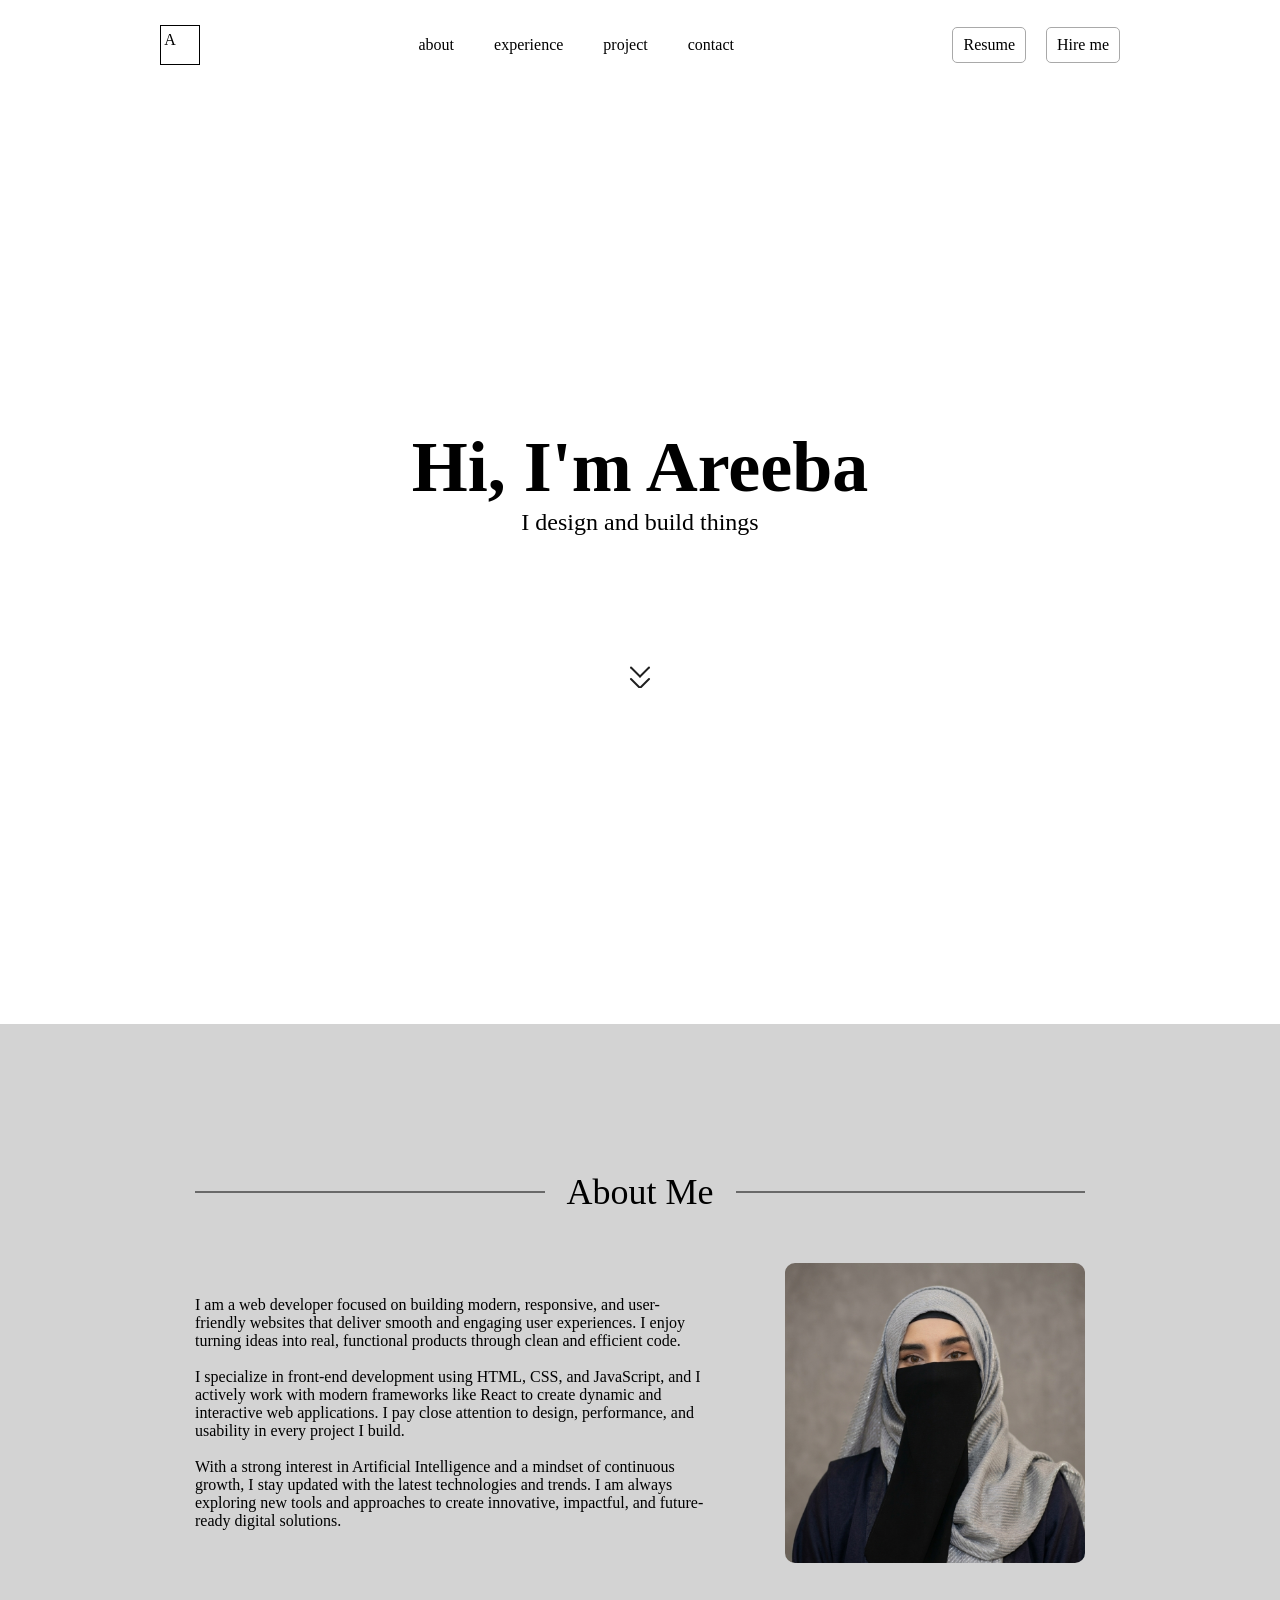
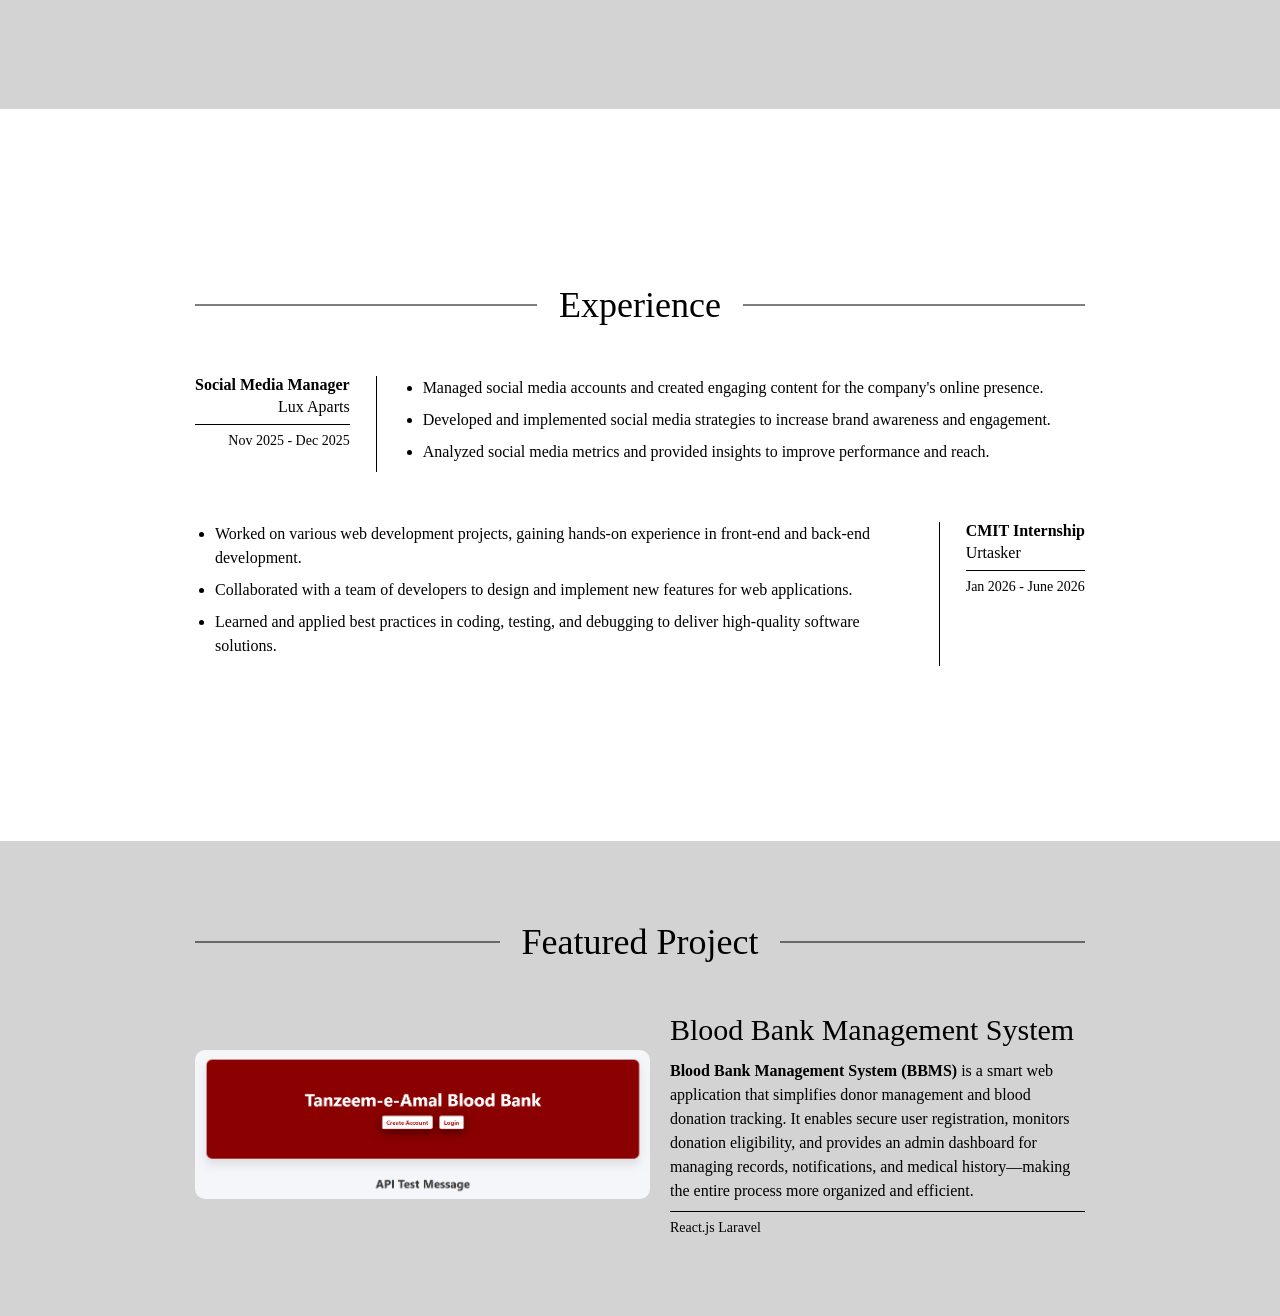
==== simple-portfolio.html @ 1f954cd4 "minor fixes" ====
<!DOCTYPE html>
<html lang="en">
<head>
    <meta charset="UTF-8">
    <meta name="viewport" content="width=device-width, initial-scale=1.0">
    <title>Simple Portfolio</title>
    <link rel="stylesheet" href="simple-portfolio.css">
</head>
<body>
    <header class="header">
        <a href="#" class="logo">
            <span class="logo-text">A</span>
        </a>
        <nav class="nav">
            <a href="#about">about</a>
            <a href="#experience">experience</a>
            <a href="#project">project</a>
            <a href="#">contact</a>
        </nav>
        <div class="btn-wrapper">
            <button>Resume</button>
            <button>Hire me</button>
        </div>
        <button class="menu-btn">
            <img src="assets/menu-icon.svg" alt="menu">
        </button>
    </header>
    <section class="hero">
        <div class="hero-content">
            <h1>Hi, I'm Areeba</h1>
            <p>I design and build things</p>
        </div>
        <a href="#" class="arrow-link">
            <img src="assets/hero-arrow.svg" alt="arrow">
        </a>
    </section>

    <section class="about" id="about">
        <div class="container">
            <div class="title-wrapper">
                <div class="divider"></div>
                <h2>About Me</h2>
                <div class="divider"></div>
            </div>
            <div class="about-content">
                <div class="about-text">
                    <p>
                        I am a web developer focused on building modern, responsive, and user-friendly websites that deliver smooth and engaging user experiences. I enjoy turning ideas into real, functional products through clean and efficient code.
                        <br><br>
                        I specialize in front-end development using HTML, CSS, and JavaScript, and I actively work with modern frameworks like React to create dynamic and interactive web applications. I pay close attention to design, performance, and usability in every project I build.
                        <br><br>
                        With a strong interest in Artificial Intelligence and a mindset of continuous growth, I stay updated with the latest technologies and trends. I am always exploring new tools and approaches to create innovative, impactful, and future-ready digital solutions.
                    </p>
                </div>
                <div class="about-image">
                    <img src="assets/profile.jpg" alt="About Me">
                </div>
            </div>
        </div>
    </section>

    <section class="experience" id="experience">
        <div class="container">
            <div class="title-wrapper">
                <div class="divider"></div>
                <h2>Experience</h2>
                <div class="divider"></div>
            </div>

            <div class="experience-items">
                <div class="job-info">
                    <h3>Social Media Manager</h3>
                    <p class="company">Lux Aparts</p>
                    <hr>
                    <p class="date">Nov 2025 - Dec 2025</p>
                </div>
                <div class="vertical-line"></div>
                <ul class="job-desc">
                    <li>Managed social media accounts and created engaging content for the company's online presence.</li>
                    <li>Developed and implemented social media strategies to increase brand awareness and engagement.</li>
                    <li>Analyzed social media metrics and provided insights to improve performance and reach.</li>
                </ul>
            </div>

            <div class="experience-items reverse">
                <ul class="job-desc">
                    <li>Worked on various web development projects, gaining hands-on experience in front-end and back-end development.</li>
                    <li>Collaborated with a team of developers to design and implement new features for web applications.</li>
                    <li>Learned and applied best practices in coding, testing, and debugging to deliver high-quality software solutions.</li>
                </ul>
                <div class="vertical-line"></div>
                <div class="job-info">
                    <h3>CMIT Internship</h3>
                    <p class="company">Urtasker</p>
                    <hr>
                    <p class="date">Jan 2026 - June 2026</p>
                </div>
            </div>
        </div>
    </section>

    <section class="project" id="project">
        <div class="container">
            <div class="title-wrapper">
                <div class="divider"></div>
                <h2>
                    <span class="desktop-text">Featured Project</span>
                    <span class="mobile-text">Project</span>
                </h2>
                <div class="divider"></div>
            </div>
            <div class="project-content">
                <div class="project-image">
                    <img src="assets/project.png" alt="Project">
                </div> 
                <div class="project-info">
                    <p class="project-name">Blood Bank Management System</p>
                    <p class="description">
                        <b>Blood Bank Management System (BBMS)</b> is a smart web application that simplifies donor management and blood donation tracking. It enables secure user registration, monitors donation eligibility, and provides an admin dashboard for managing records, notifications, and medical history—making the entire process more organized and efficient.
                    </p>
                    <hr>
                    <p class="lang">React.js Laravel</p>
                </div>
            </div>
        </div>
    </section>
</body>
</html>
---- simple-portfolio.css ----
* {
    box-sizing: border-box;
    margin: 0;
    padding: 0;
}

/* Shared */
.container {
    width: 100%;
    max-width: 930px;
    padding: 0 20px;
    box-sizing: border-box;
}
.divider {
    flex: 1;
    height: 1px;
    background-color: black;
}
.title-wrapper {
    display: flex;
    align-items: center;
    justify-content: center;
    width: 100%;
    position: relative;
    gap: 22px;
}
.title-wrapper::before {
    content: "";
    position: absolute;
    left: 0;
    right: 0;
    top: 50%;
    height: 1px;
    background-color: black;
    transform: translateY(-50%);
}
.title-wrapper .divider {
    display: none;
}
.title-wrapper h2 {
    position: relative;
    z-index: 1;
    font-size: 36px;
    font-weight: 500;
    font-family: inter;
    padding: 0 22px;
    background-color: #fff;
    white-space: nowrap;
}
.about .title-wrapper h2 {
    background-color: lightgrey;
}
.project .title-wrapper h2 {
    background-color: lightgrey;
}
.about-text,
.job-desc {
    font-size: 16px;
    font-weight: 400;
    font-family: inter;
}

/* Header */
.header {
    display: flex;
    align-items: center;
    justify-content: space-between;
    padding: 25px 160px;
    height: 90px;
    width: 100%;
    max-width: 1440px;
    margin: 0 auto;
    box-sizing: border-box;
}
.logo {
    width: 40px;
    height: 40px;
    border: 1px solid black;
    display: flex;
    align-items: center;
    justify-content: center;
    text-decoration: none;
}
.logo-text {
    transform: translate(-10px, -5px);
    color: black;
    font-size: 16px;
    font-weight: 500;
    font-family: inter;
}
.nav {
    display: flex;
    align-items: center;
    gap: 20px;
}
.nav a {
    text-decoration: none;
    padding: 10px 10px;
    font-size: 16px;
    font-weight: 500;
    font-family: inter;
    color: black;
}
.nav a:hover {
    background-color: lightgray;
    border-radius: 5px;
}
.btn-wrapper {
    display: flex;
    align-items: center;
    gap: 20px;
}
.btn-wrapper button {
    padding: 8px 10px;
    border: 1px solid darkgray;
    border-radius: 5px;
    font-size: 16px;
    font-weight: 500;
    font-family: inter;
    color: black;
    background-color: transparent;
}
.btn-wrapper button:hover {
    border: 1px solid black;
}
.menu-btn {
    display: none;
    width: 36px;
    height: 24px;
    background-color: transparent;
    border: none;
}

/* Hero section */
.hero {
    display: flex;
    flex-direction: column;
    align-items: center;
    justify-content: center;
    height: 934px;
    width: 100%;
    text-align: center;
    gap: 100px;
}
.hero-content {
    display: flex;
    flex-direction: column;
    align-items: center;
    justify-content: center;
}
.hero-content h1 {
    font-family: inter;
    font-size: 72px;
    font-weight: regular;
}
.hero-content p {
    font-family: inter;
    font-size: 24px;
    font-weight: lighter;
}
.arrow-link {
    display: flex;
    padding-top: 20px;
}

/* About Section */
.about {
    height: 685px;
    width: 100%;
    align-items: center;
    justify-content: center;
    display: flex;
    flex-direction: column;
    background-color: lightgrey;
}
.about-content {
    display: flex;
    align-items: center;
    justify-content: space-between;
    gap: 79px;
    margin-top: 50px;
}
.about-text {
    flex: 1;
}
.about-image {
    height: 300px;
    width: 300px;
    border-radius: 10px;
    overflow: hidden;
}
.about-image img {
    height: 100%;
    width: 100%;
    object-fit: cover;
}

/* Experience section */
.experience {
    width: 100%;
    display: flex;
    flex-direction: column;
    align-items: center;
    justify-content: center;
    height: 732px;
}
.experience-items {
    display: flex;
    align-items: flex-start;
    margin-top: 50px;
    gap: 26px;
}
.vertical-line {
    width: 1px;
    align-self: stretch;
    background-color: black;
    flex-shrink: 0;
}
.job-info {
    text-align: right;
    flex-shrink: 0;
}
.job-info hr {
    border: none;
    border-top: 1px solid black;
    margin-bottom: 8px;
    margin-top: 8px;
    font-family: inter;
}
.job-info h3 {
    font-size: 16px;
    font-weight: 600;
    margin-bottom: 4px;
    white-space: nowrap;
}
.job-info .company {
    font-size: 16px;
    white-space: nowrap;
}
.job-info .date {
    font-size: 14px;
    white-space: nowrap;
}
.job-desc {
    list-style-position: outside;
    padding-left: 20px;
}
.job-desc li {
    line-height: 1.5;
    margin-bottom: 8px;
}
.experience-items.reverse .job-info {
    text-align: left;
}

/* Featured Projects */
.project {
    display: flex;
    flex-direction: column;
    align-items: center;
    justify-content: center;
    height: auto;
    width: 100%;
    padding: 80px 0;
    background-color: lightgrey;
}
.project-content {
    display: flex;
    align-items: center;
    justify-content: space-between;
    gap: 20px;
    margin-top: 50px;
    width: 100%;
}
.project-info {
    text-align: left;
    flex: 1;
    min-width: 0;
}
.lang {
    font-size: 14px;
    font-weight: 400;
    font-family: inter;
}
.project-name {
    font-size: 30px;
    font-weight: 400;
    font-family: inter;
    margin-bottom: 12px;
}
.desktop-text {
    display: inline;
}
.mobile-text {
    display: none;
}
.description {
    font-size: 16px;
    font-family: inter;
    font-weight: 400;
    line-height: 1.5;
}
.project-info hr {
    border: none;
    border-top: 1px solid black;
    margin-bottom: 8px;
    margin-top: 8px;
}
.project-image {
    width: 455px;
    max-width: 100%;
    border-radius: 10px;
    overflow: hidden;
    flex-shrink: 0;
}
.project-image img {
    width: 100%;
    height: auto;
    display: block;
    object-fit: contain;
}

/* Media Queries */
@media (max-width: 768px) {
    .nav,
    .btn-wrapper {
        display: none;
    }
    .menu-btn {
        display: block;
    }
    .hero {
        height: 754px;
        padding: 0 26px;
        gap: 50px;
    }
    .hero-content {
        width: auto;
        align-items: center;
        justify-content: space-between;
    }
    .hero-content h1 {
        font-size: 36px;
    }
    .hero-content p {
        font-size: 20px;
    }
    .about {
        height: auto;
        padding: 60px 0 80px;
        gap: 40px;
    }
    .about-content {
        gap: 30px;
        display: flex;
        flex-direction: column;
    }
    .about-text {
        text-align: left;
    }
    .about-image {
        height: 150px;
        width: 150px;
    }
    .experience {
        height: auto;
        padding: 60px 0;
    }
    .experience-items,
    .experience-items.reverse {
        display: flex;
        flex-direction: column;
        align-items: flex-start;
        gap: 10px;
    }
    .vertical-line {
        display: none;
    }
    .job-info,
    .experience-items.reverse .job-info {
        order: 1;
        text-align: left;
    }
    .job-desc {
        order: 2;
        padding: 0 0 0 20px;
    }
    .job-info hr {
        display: none;
    }
    .job-info .company,
    .job-info .date {
        display: inline;
        font-size: 13px;
        margin: 0;
    }
    .job-info .company::after {
        content: " / ";
    }
    .project {
        height: auto;
        padding: 60px 0;
    }
    .project-content {
        flex-direction: column;
        height: auto;
        gap: 24px;
    }
    .project-image {
        width: 100%;
        height: auto;
    }
    .project-name {
        font-size: 20px;
    }
    .description {
        font-size: 14px;
    }
}
@media (min-width: 769px) and (max-width: 1023px) {
    .header {
        padding: 25px 30px;
    }
    .hero {
        height: 754px;
    }
    .about,
    .experience,
    .project {
        height: auto;
        padding: 60px 0;
    }
}
@media (max-width: 1024px) {
    .header {
        width: auto;
        height: 90px;
        padding: 0 30px;
    }
    .hero {
        height: 754px;
    }
    .title-wrapper h2 {
        font-size: 30px;
    }
    .about-text,
    .job-desc,
    .description {
        font-size: 14px;
    }
    .about {
        height: auto;
        padding: 50px 0;
    }
    .experience {
        height: auto;
        padding: 50px 0;
    }
    .project {
        height: auto;
        padding: 50px 0;
    }
    .project-content {
        flex-direction: column;
        height: auto;
    }
    .project-image {
        width: 100%;
        height: auto;
    }
    .desktop-text {
        display: none;
    }
    .mobile-text {
        display: inline;
    }
}
@media (min-width: 2560px) {
    .nav a {
        font-size: 20px;
    }
    .hero {
        height: 800px;
        font-size: 30px;
    }
    .about {
        height: auto;
        padding: 80px 0;
    }
}
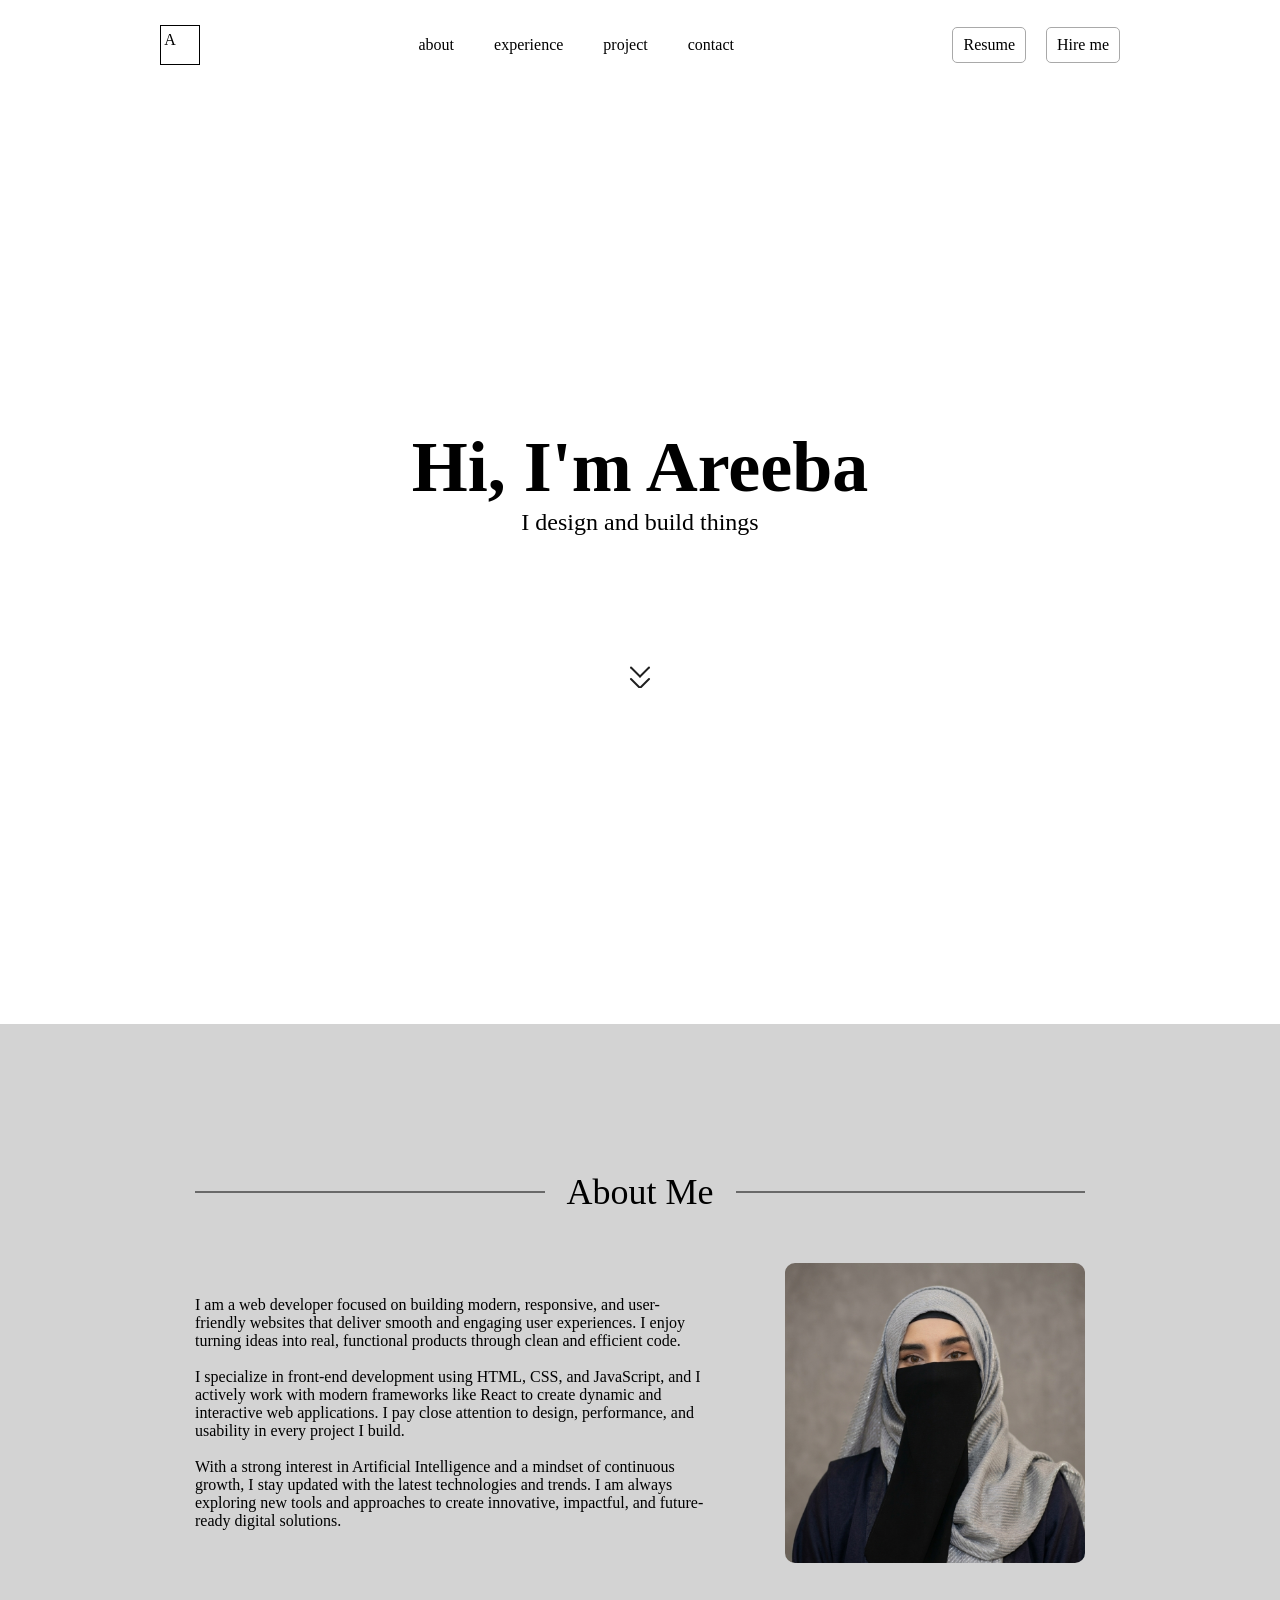
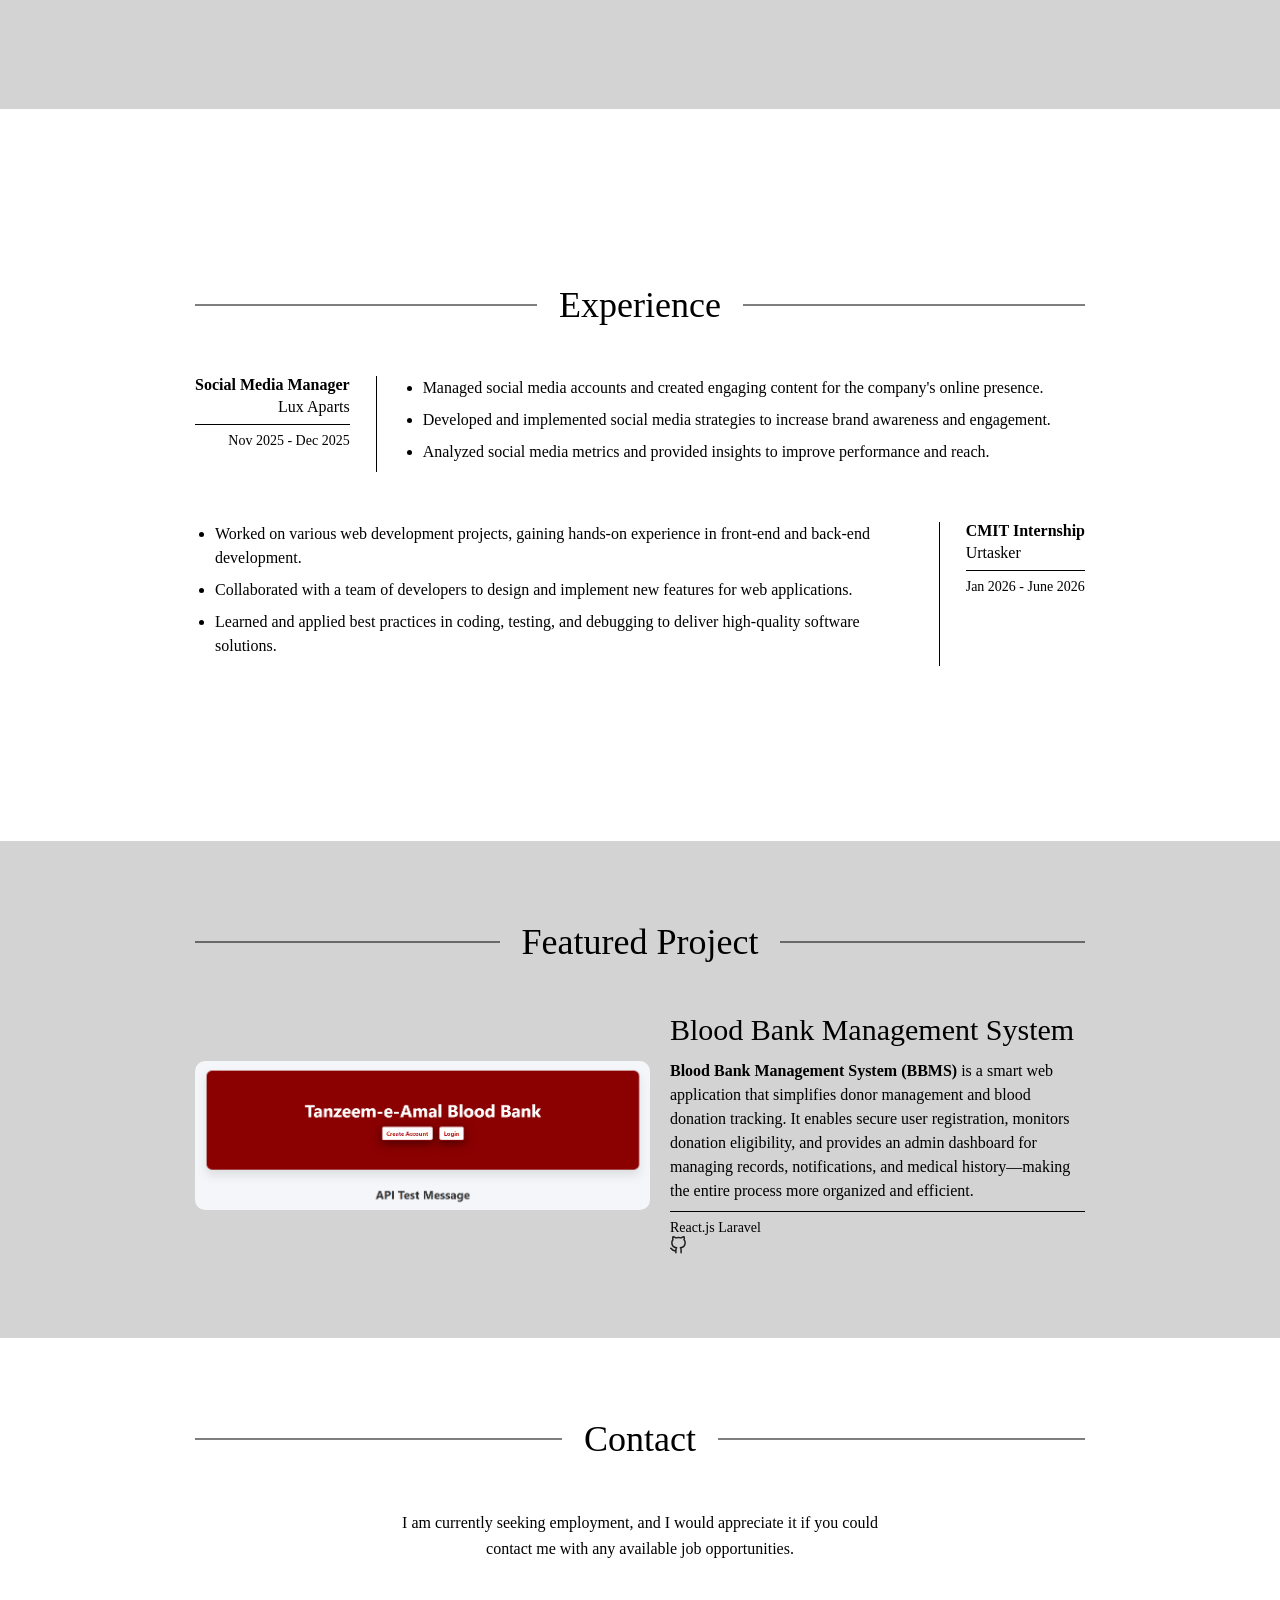
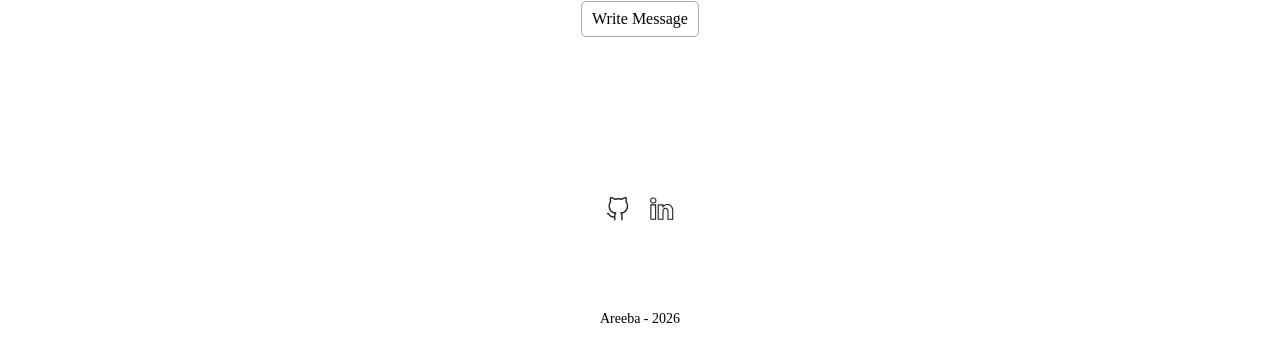
==== commit e578326c: "Added contact section" ====
--- a/simple-portfolio.html
+++ b/simple-portfolio.html
@@ -15,11 +15,11 @@
             <a href="#about">about</a>
             <a href="#experience">experience</a>
             <a href="#project">project</a>
-            <a href="#">contact</a>
+            <a href="#contact">contact</a>
         </nav>
         <div class="btn-wrapper">
-            <button>Resume</button>
-            <button>Hire me</button>
+            <a>Resume</a>
+            <a>Hire me</a>
         </div>
         <button class="menu-btn">
             <img src="assets/menu-icon.svg" alt="menu">
@@ -120,9 +120,44 @@
                     </p>
                     <hr>
                     <p class="lang">React.js Laravel</p>
+                    <a target="_blank" 
+                      href="https://github.com/AdaBugHunter/BBMS" 
+                      class="Project-Link"
+                      rel="noopener noreferrer">
+                        <img src="assets/github-icon.svg" alt="Git">
+                    </a>
                 </div>
             </div>
         </div>
     </section>
+
+    <section class="contact" id="contact">
+        <div class="container">
+            <div class="title-wrapper">
+                <div class="divider"></div>
+                <h2>Contact</h2>
+                <div class="divider"></div>
+            </div>
+        <div class="contact-content">
+            <p class="contact-text">I am currently seeking employment, and I would appreciate it if you could contact me with any available job opportunities.</p>
+            <div class="btn-wrapper">
+                <a class="message desktop-text">Write Message</a>
+                <a class="message mobile-text">Say Hello</a>
+            </div>
+           <div class="social-links">
+                <a target="_blank"  href="https://github.com/AdaBugHunter" rel="noopener noreferrer">
+                    <img src="assets/git-icon.svg" alt="">
+                </a>
+                <a  target="_blank"   href="https://www.linkedin.com/in/areeba-ali-91654122a/" rel="noopener noreferrer">
+                    <img src="assets/linkedIn-icon.svg" alt="">
+                </a>
+            </div>
+        </div>
+        </div>
+    </section>
+
+    <footer class="footer">    
+        <p class="footer-content">Areeba - 2026</p>
+    </footer>
 </body>
 </html>
--- a/simple-portfolio.css
+++ b/simple-portfolio.css
@@ -110,7 +110,7 @@
     align-items: center;
     gap: 20px;
 }
-.btn-wrapper button {
+.btn-wrapper a {
     padding: 8px 10px;
     border: 1px solid darkgray;
     border-radius: 5px;
@@ -120,7 +120,7 @@
     color: black;
     background-color: transparent;
 }
-.btn-wrapper button:hover {
+.btn-wrapper a:hover {
     border: 1px solid black;
 }
 .menu-btn {
@@ -312,12 +312,86 @@
     border-radius: 10px;
     overflow: hidden;
     flex-shrink: 0;
+    align-items:stretch;
 }
 .project-image img {
     width: 100%;
+    height: 100%;
+    display: block;
+    object-fit: cover;
+}
+.Project-Link{
+    height:16px;
+    width:14.4px;
+}
+
+/*Contact*/
+.contact{
+    display: flex;
+    flex-direction: column;
+    align-items: center;
+    justify-content: center;
     height: auto;
-    display: block;
-    object-fit: contain;
+    width: 100%;
+    padding: 80px 0;
+}
+.contact-text {
+    max-width: 520px;
+    font-size: 16px;
+    font-weight: 400;
+    font-family: inter;
+    line-height: 1.6;
+    color: black;
+}
+
+.contact-content {
+    display: flex;
+    flex-direction: column;
+    align-items: center;
+    text-align: center;
+    margin-top: 50px;
+    gap: 40px;
+}
+.message{
+    padding: 8px 10px;
+    border: 1px solid darkgray;
+    border-radius: 5px;
+    font-size: 16px;
+    font-weight: 500;
+    font-family: inter;
+    color: black;
+    background-color: transparent;
+}
+.message :hover {
+    border: 1px solid black;
+}
+.social-links{
+    margin-top:120px;
+    display:flex;
+    align-items: center;
+    gap:20px;
+}
+.social-links img{
+    width:24px;
+    height:24px;
+    display:block;
+}
+
+/*Footer*/
+.footer{
+    display: flex;
+    align-items: center;
+    justify-content: center;
+    padding: 10px 20px;
+    width: 100%;
+    margin: 0 auto;
+}
+.footer-content{
+    align-items: center;
+    justify-content:center;
+    font-size:14px;
+    font-weight:regular;
+    font-family:inter;
 }
 
 /* Media Queries */
@@ -416,6 +490,35 @@
     .description {
         font-size: 14px;
     }
+    .contact{
+        padding: 26px 0;
+    }
+    .contact-content{
+        gap: 30px;
+        margin-top: 40px;
+    }
+    .contact-text{
+        font-size: 14px;
+        font-weight: regular;
+        font-family:inter;
+    }
+
+    .desktop-text{
+        display: none;
+    }
+    .mobile-text{
+        display : inline;
+    }
+    .social-links{
+        margin-top:60px;
+    }
+    .social-links img{
+        height: 20px;
+        width: 20px;
+    }
+    .footer{
+        padding: 20px;
+    }
 }
 @media (min-width: 769px) and (max-width: 1023px) {
     .header {
@@ -467,13 +570,7 @@
     .project-image {
         width: 100%;
         height: auto;
-    }
-    .desktop-text {
-        display: none;
-    }
-    .mobile-text {
-        display: inline;
-    }
+    }    
 }
 @media (min-width: 2560px) {
     .nav a {
@@ -486,5 +583,4 @@
     .about {
         height: auto;
         padding: 80px 0;
-    }
-}
+    } }
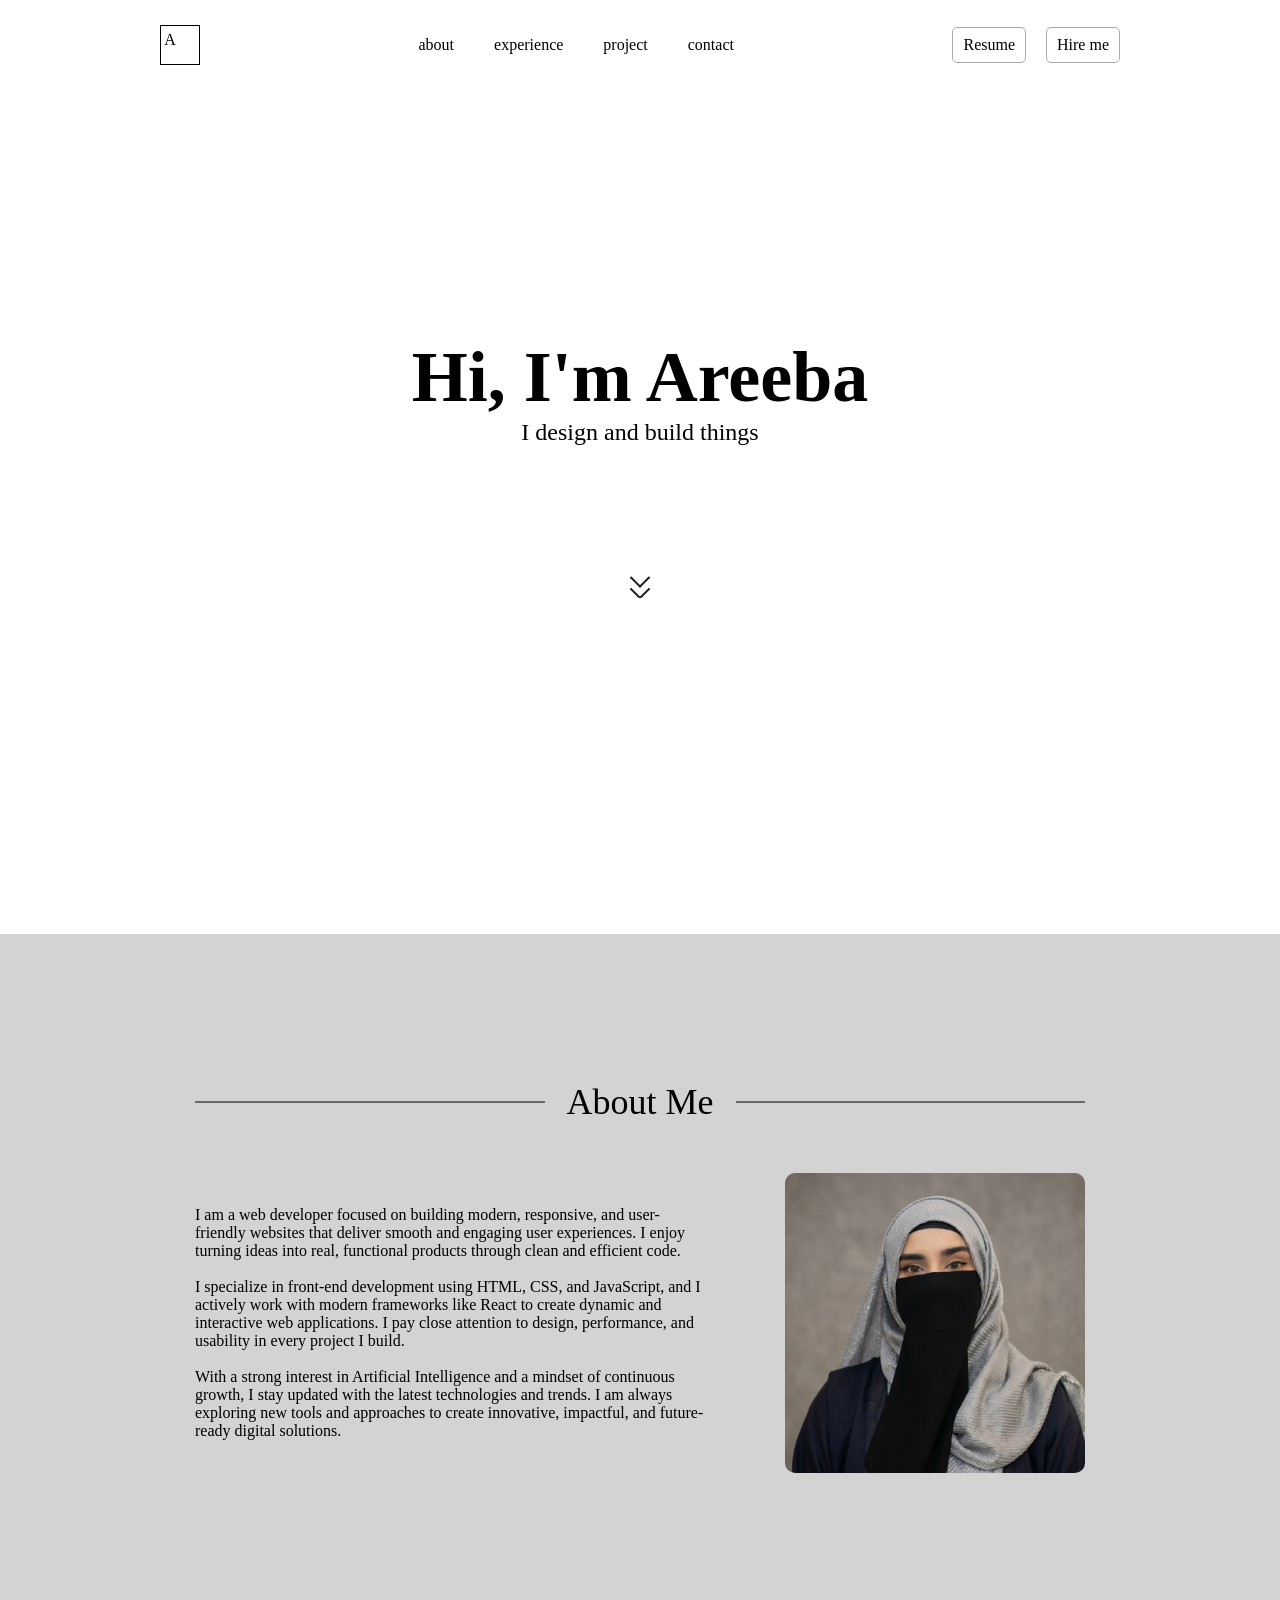
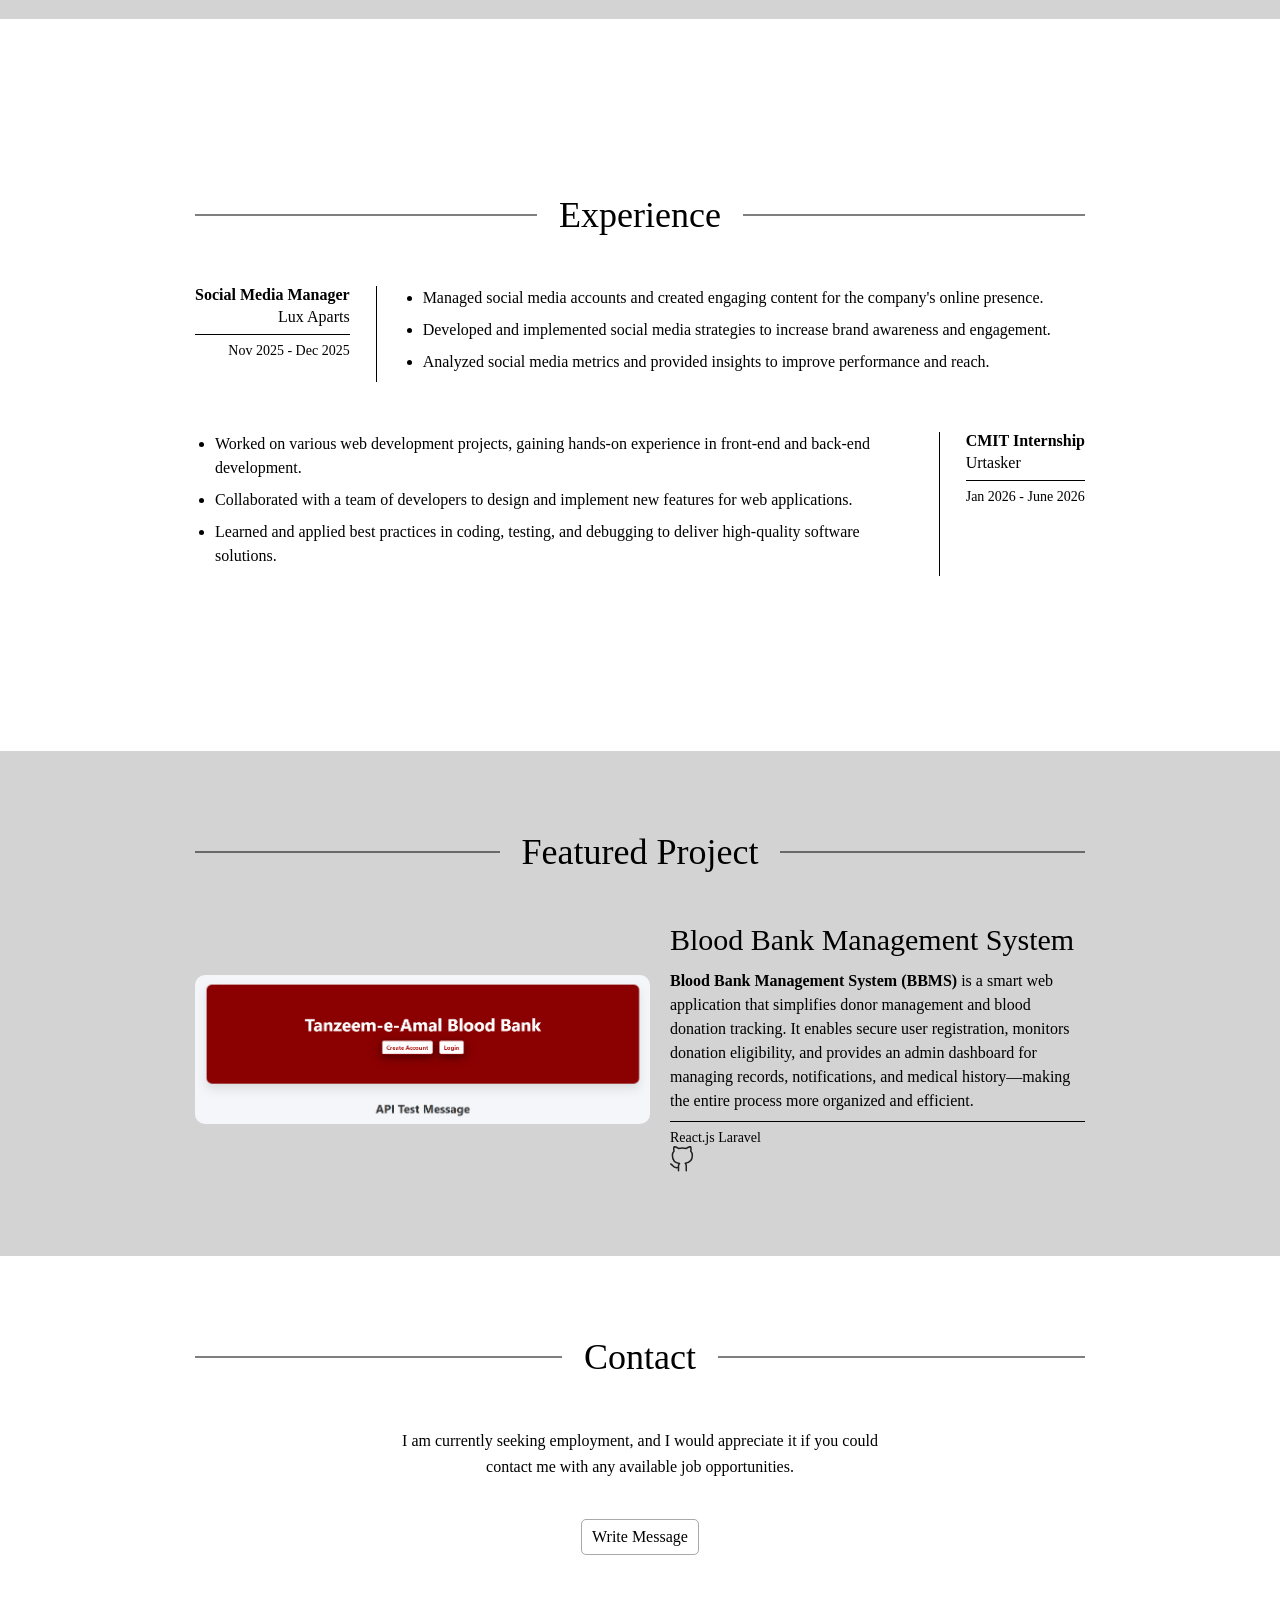
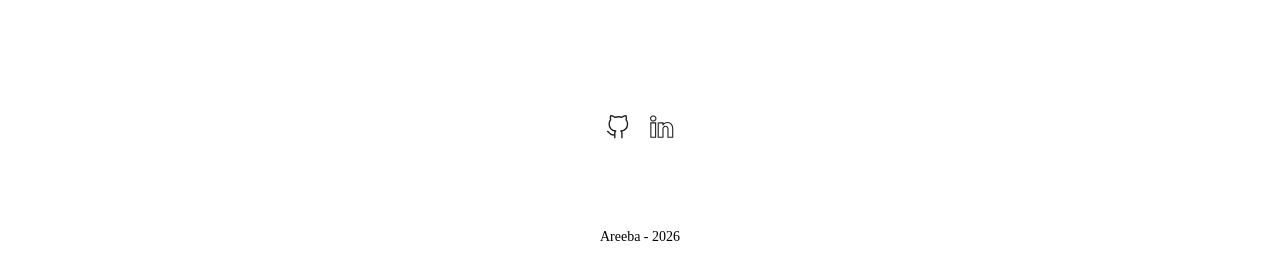
==== commit c169f57f: "changes" ====
--- a/simple-portfolio.html
+++ b/simple-portfolio.html
@@ -30,7 +30,7 @@
             <h1>Hi, I'm Areeba</h1>
             <p>I design and build things</p>
         </div>
-        <a href="#" class="arrow-link">
+        <a href="#about" class="arrow-link">
             <img src="assets/hero-arrow.svg" alt="arrow">
         </a>
     </section>
@@ -124,7 +124,7 @@
                       href="https://github.com/AdaBugHunter/BBMS" 
                       class="Project-Link"
                       rel="noopener noreferrer">
-                        <img src="assets/github-icon.svg" alt="Git">
+                        <img src="assets/git-icon.svg" alt="Git">
                     </a>
                 </div>
             </div>
--- a/simple-portfolio.css
+++ b/simple-portfolio.css
@@ -71,6 +71,10 @@
     max-width: 1440px;
     margin: 0 auto;
     box-sizing: border-box;
+    position:fixed;
+    top:0;
+    z-index: 1000;
+    background-color: white;
 }
 .logo {
     width: 40px;
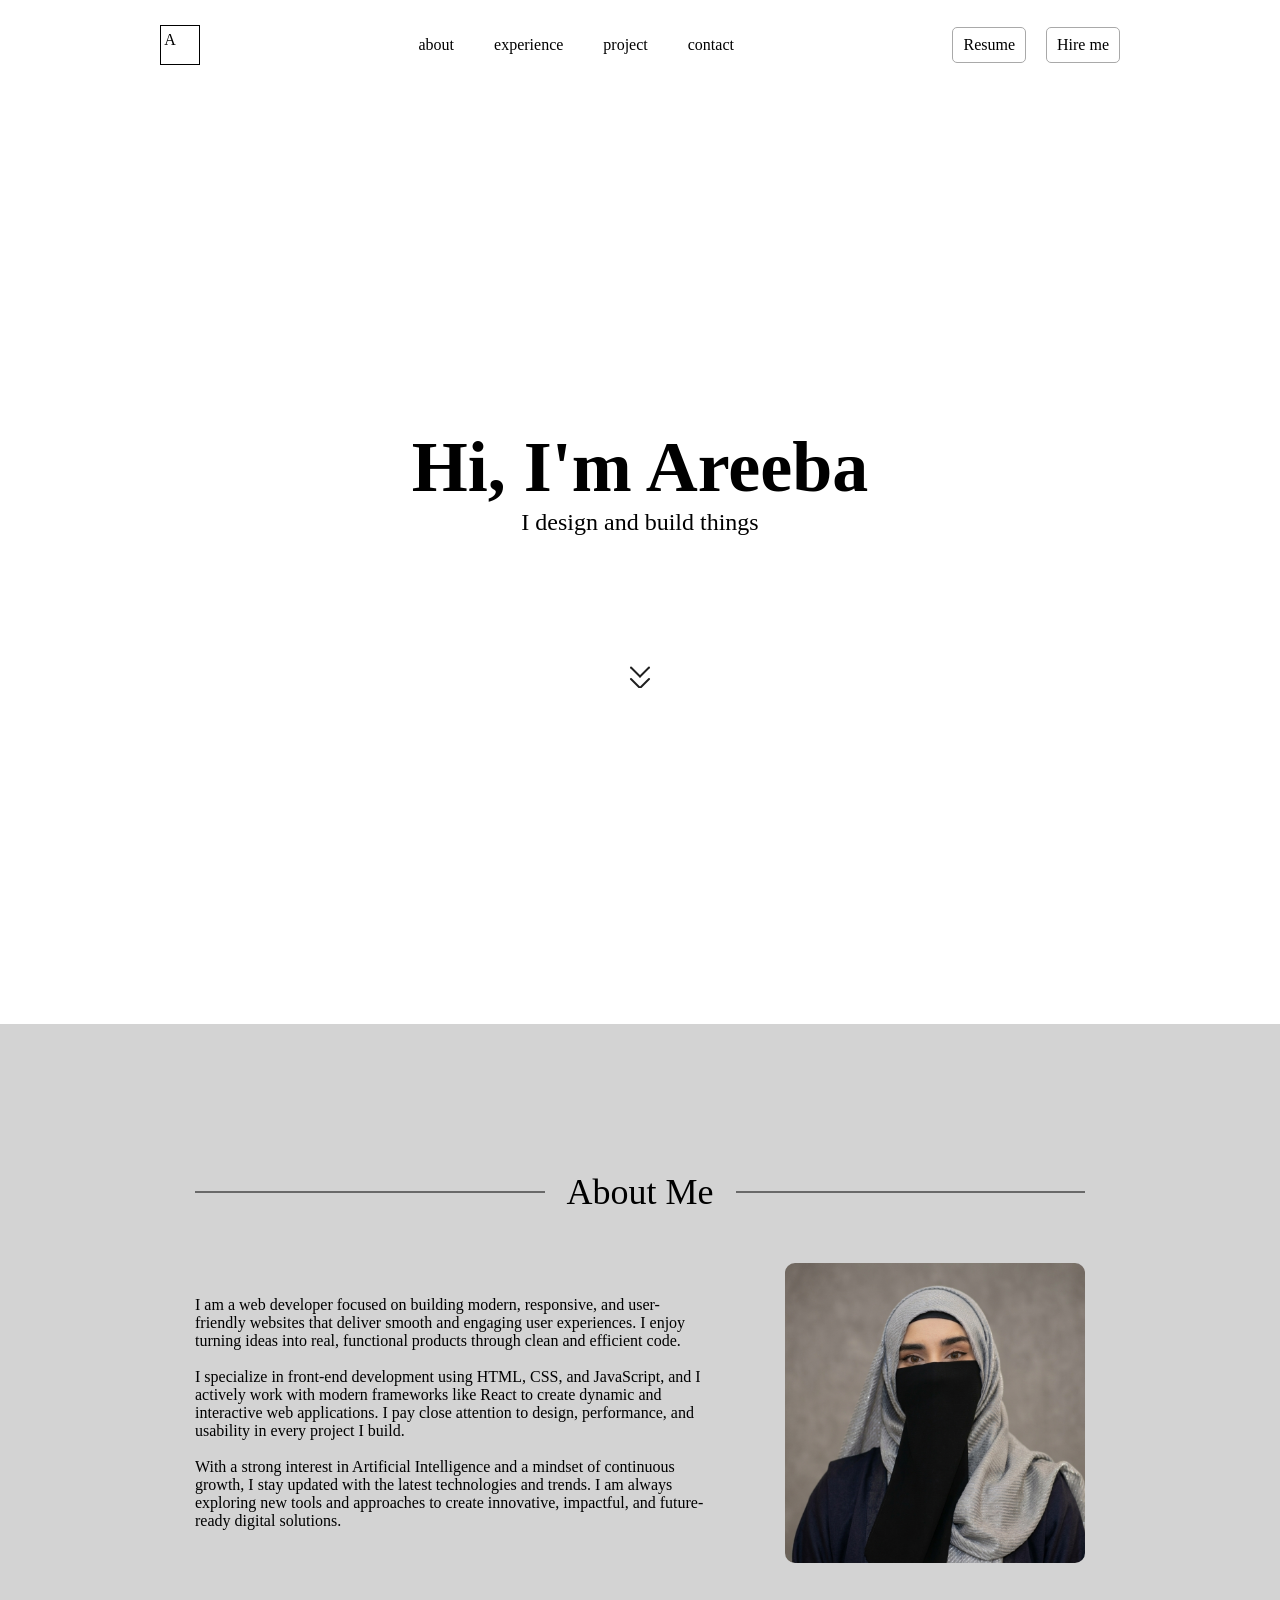
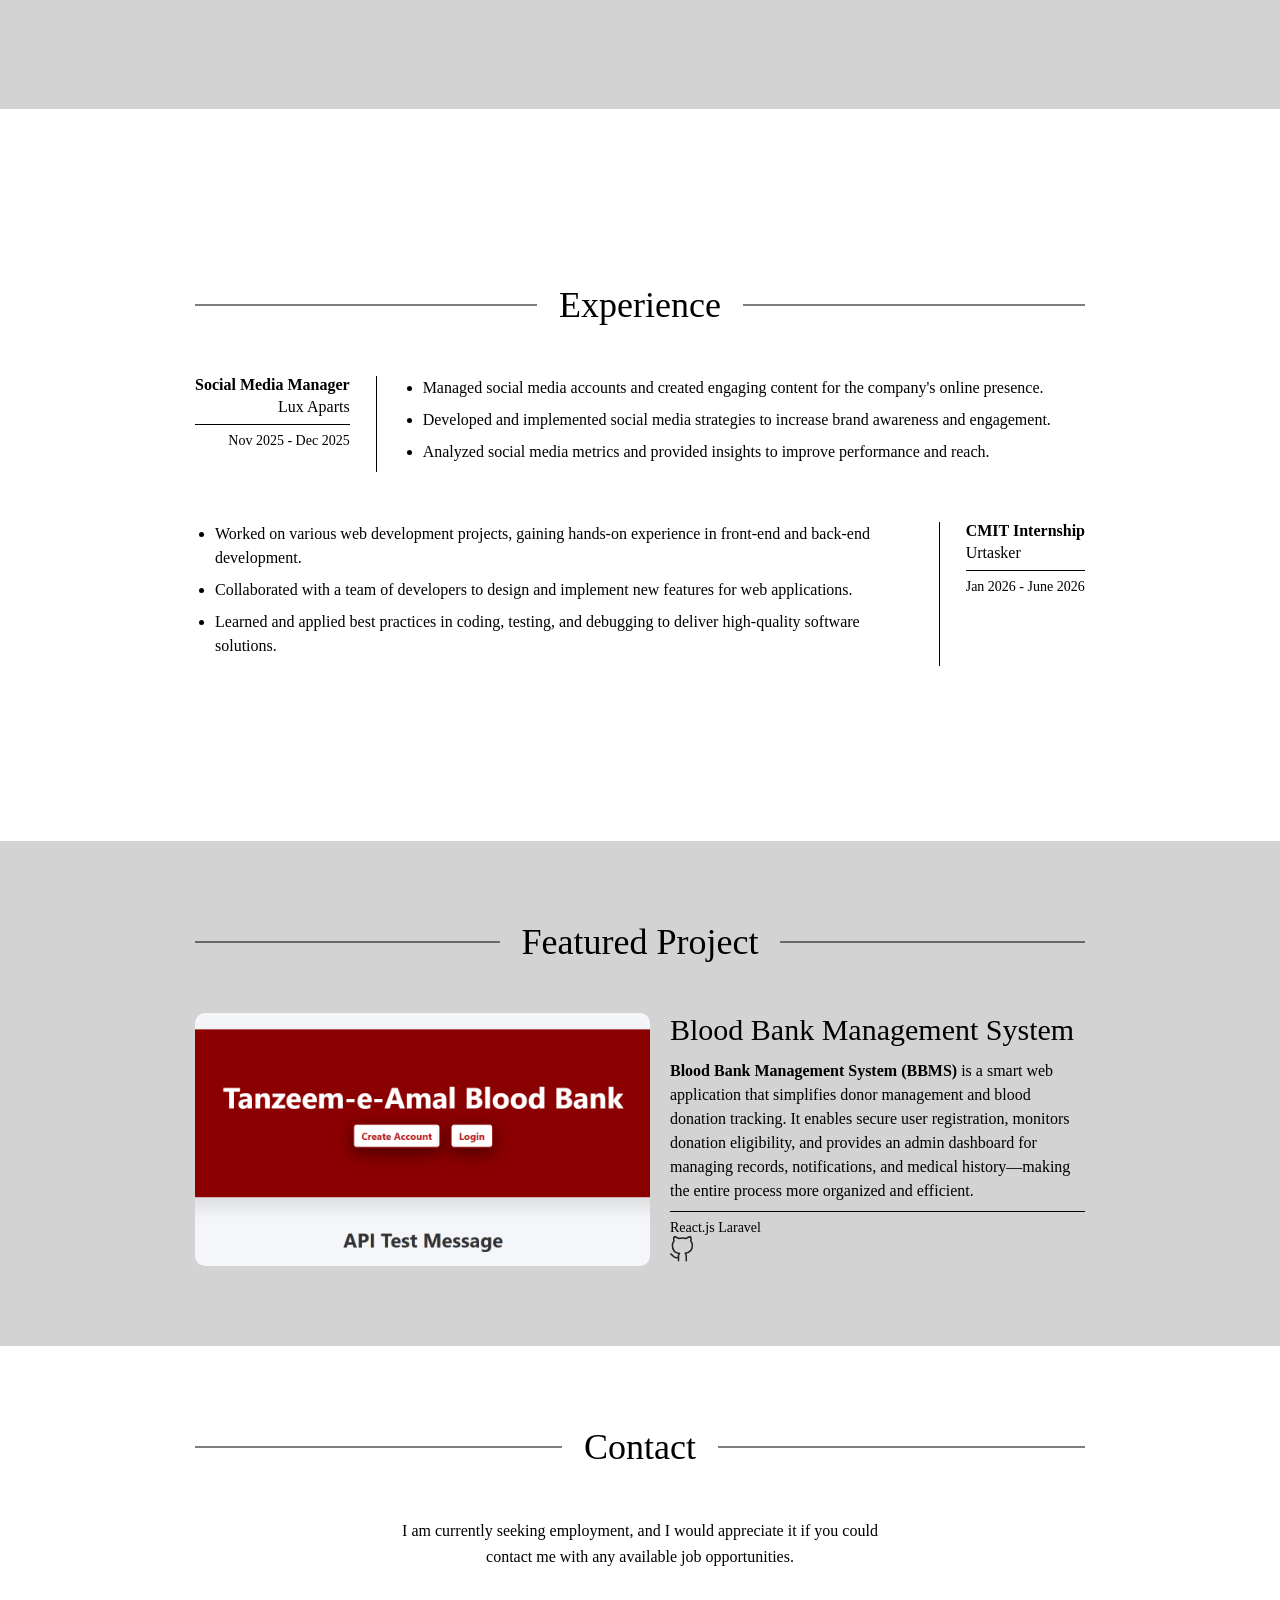
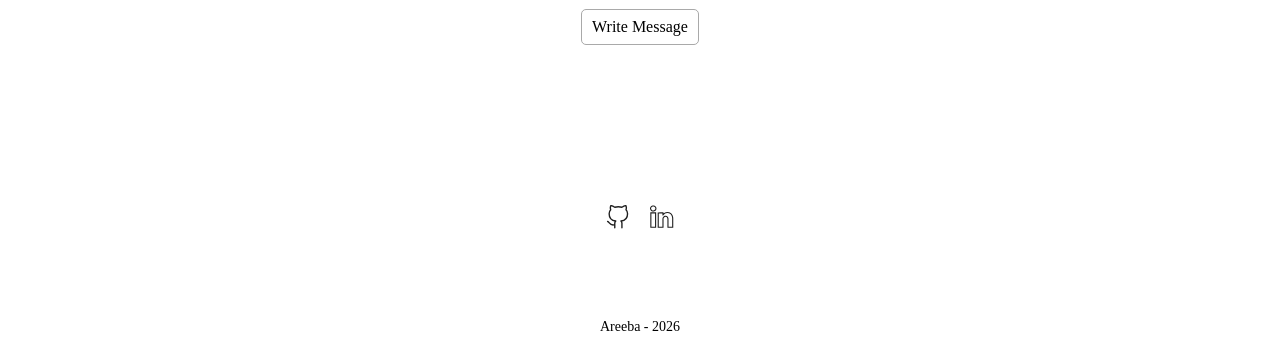
==== commit ee084230: "minor fixes done" ====
--- a/simple-portfolio.html
+++ b/simple-portfolio.html
@@ -8,6 +8,7 @@
 </head>
 <body>
     <header class="header">
+      <div class="header-inner">
         <a href="#" class="logo">
             <span class="logo-text">A</span>
         </a>
@@ -18,12 +19,13 @@
             <a href="#contact">contact</a>
         </nav>
         <div class="btn-wrapper">
-            <a>Resume</a>
-            <a>Hire me</a>
+            <a target="_blank" href="assets/Resume.pdf">Resume</a>
+            <a href="#contact">Hire me</a>
         </div>
         <button class="menu-btn">
             <img src="assets/menu-icon.svg" alt="menu">
         </button>
+      </div>
     </header>
     <section class="hero">
         <div class="hero-content">
@@ -141,15 +143,15 @@
         <div class="contact-content">
             <p class="contact-text">I am currently seeking employment, and I would appreciate it if you could contact me with any available job opportunities.</p>
             <div class="btn-wrapper">
-                <a class="message desktop-text">Write Message</a>
-                <a class="message mobile-text">Say Hello</a>
+                <a href="mailto:dauddev007@gmail.com?subject=Hello&body=I want to contact you" target="_blank" class="message desktop-text">Write Message</a>
+                <a href="mailto:dauddev007@gmail.com?subject=Hello&body=I want to contact you" target="_blank" class="message mobile-text">Say Hello</a>
             </div>
            <div class="social-links">
                 <a target="_blank"  href="https://github.com/AdaBugHunter" rel="noopener noreferrer">
-                    <img src="assets/git-icon.svg" alt="">
+                    <img src="assets/git-icon.svg" alt="Git">
                 </a>
                 <a  target="_blank"   href="https://www.linkedin.com/in/areeba-ali-91654122a/" rel="noopener noreferrer">
-                    <img src="assets/linkedIn-icon.svg" alt="">
+                    <img src="assets/linkedIn-icon.svg" alt="Linkedin">
                 </a>
             </div>
         </div>
--- a/simple-portfolio.css
+++ b/simple-portfolio.css
@@ -1,3 +1,6 @@
+html {
+  scroll-behavior: smooth;
+}
 * {
     box-sizing: border-box;
     margin: 0;
@@ -62,6 +65,13 @@
 
 /* Header */
 .header {
+    position: sticky;
+    top: 0;
+    z-index: 100;
+    width: 100%;
+    background-color: #fff;
+}
+.header-inner {
     display: flex;
     align-items: center;
     justify-content: space-between;
@@ -71,10 +81,6 @@
     max-width: 1440px;
     margin: 0 auto;
     box-sizing: border-box;
-    position:fixed;
-    top:0;
-    z-index: 1000;
-    background-color: white;
 }
 .logo {
     width: 40px;
@@ -123,6 +129,7 @@
     font-family: inter;
     color: black;
     background-color: transparent;
+    text-decoration:none;
 }
 .btn-wrapper a:hover {
     border: 1px solid black;
@@ -316,7 +323,7 @@
     border-radius: 10px;
     overflow: hidden;
     flex-shrink: 0;
-    align-items:stretch;
+    align-self:stretch;
 }
 .project-image img {
     width: 100%;
@@ -528,6 +535,9 @@
     .header {
         padding: 25px 30px;
     }
+    .header-inner{
+        padding: 25px 30px;
+    }
     .hero {
         height: 754px;
     }
@@ -544,6 +554,10 @@
         height: 90px;
         padding: 0 30px;
     }
+    .header-inner {
+        height: 90px;
+        padding: 0 30px;
+    }
     .hero {
         height: 754px;
     }
@@ -587,4 +601,4 @@
     .about {
         height: auto;
         padding: 80px 0;
-    } }+    } }
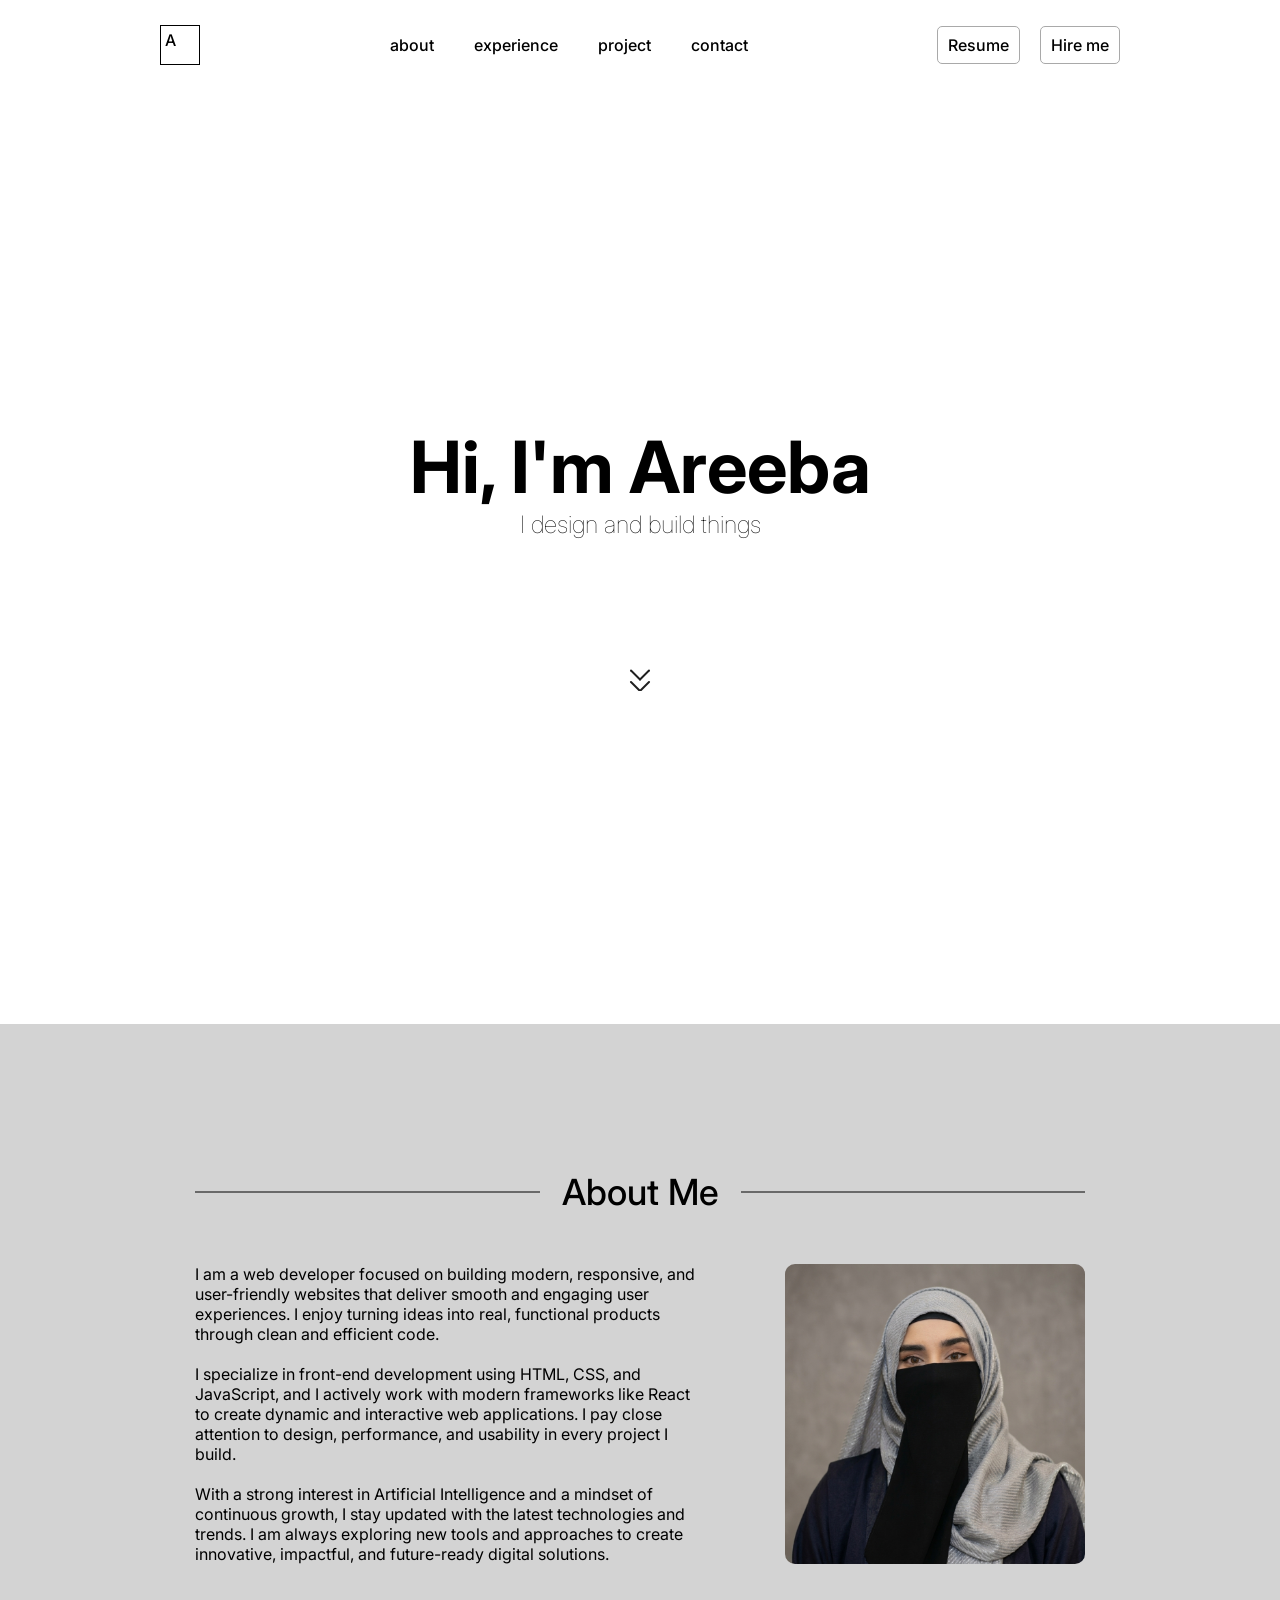
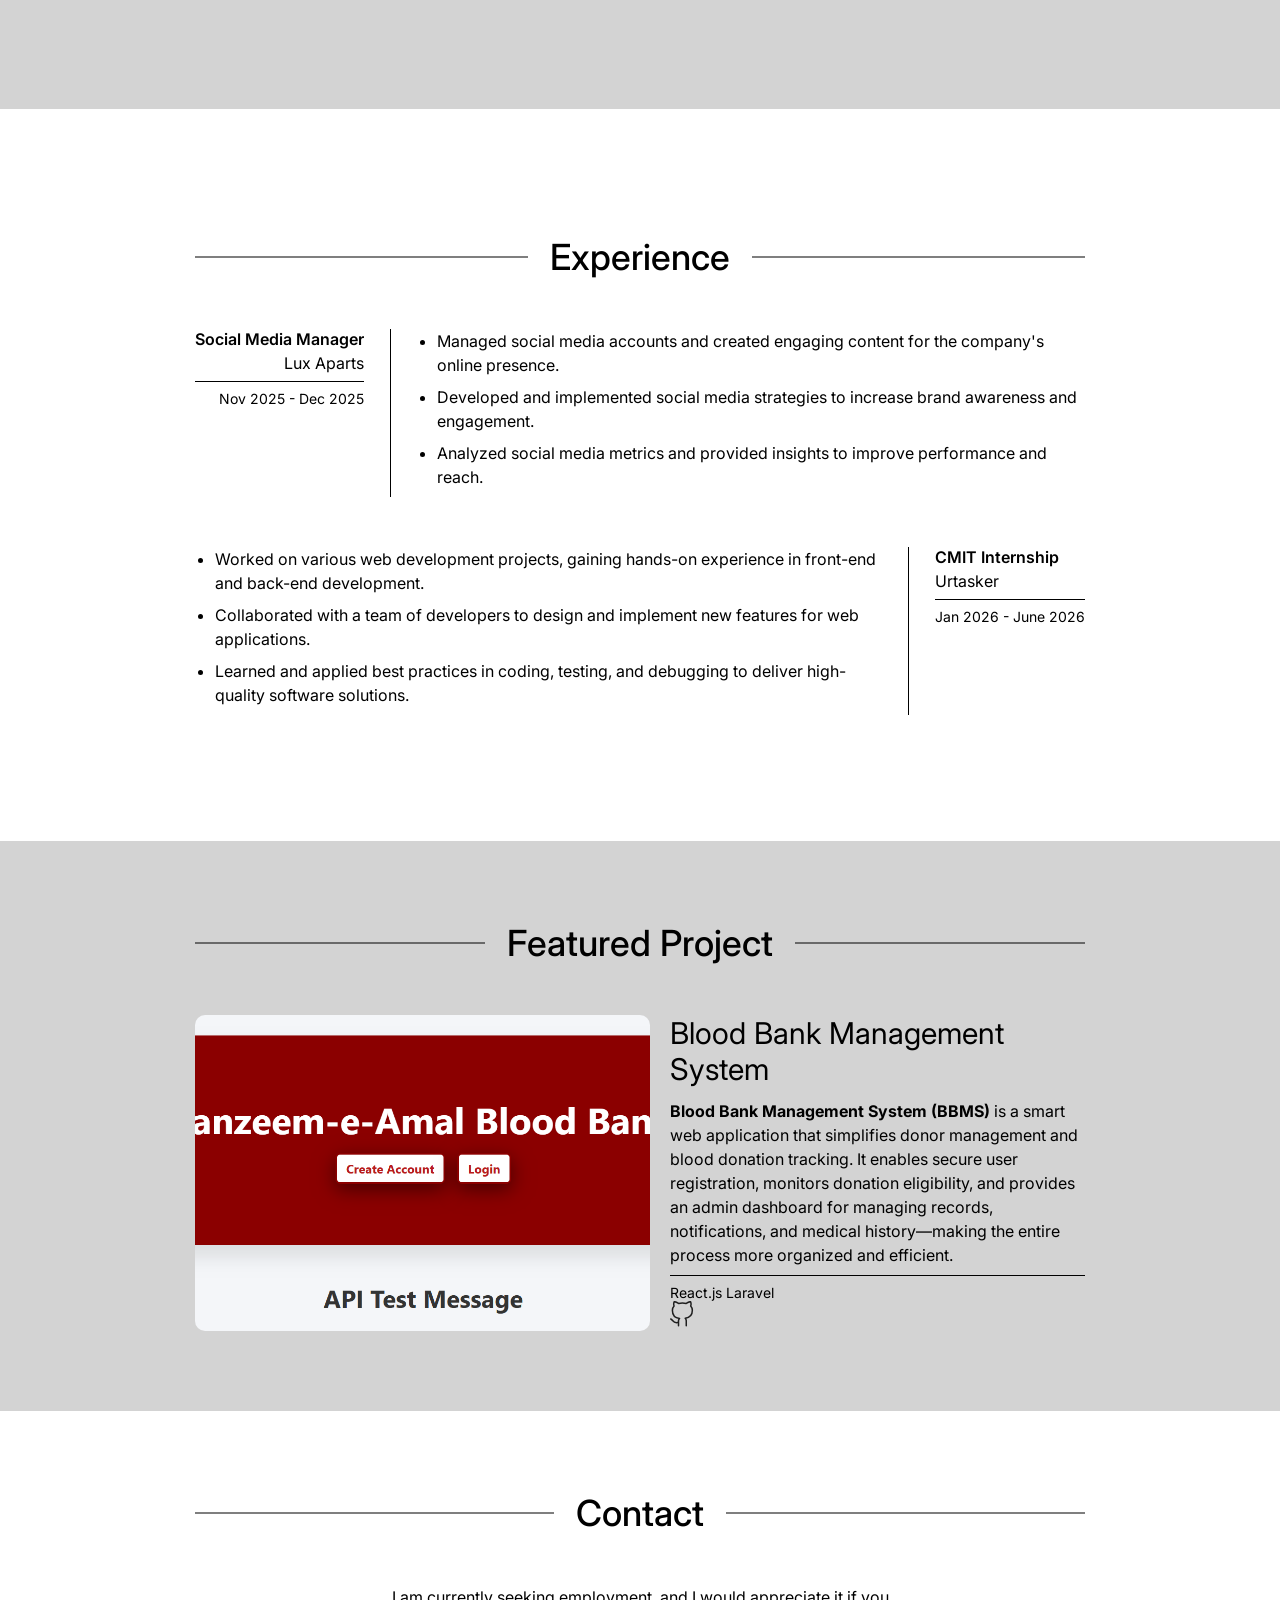
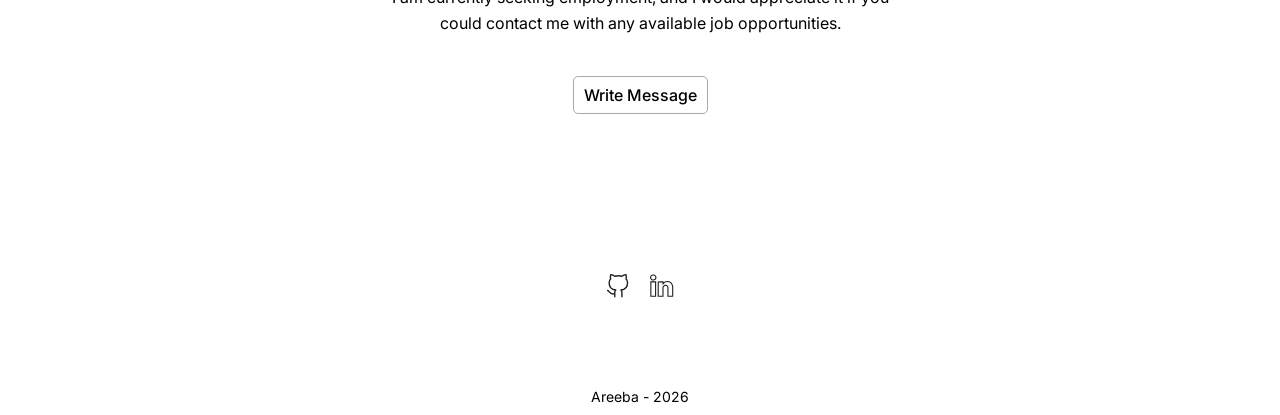
==== commit bc7b9501: "refactor and code cleanup" ====
--- a/simple-portfolio.html
+++ b/simple-portfolio.html
@@ -4,12 +4,16 @@
     <meta charset="UTF-8">
     <meta name="viewport" content="width=device-width, initial-scale=1.0">
     <title>Simple Portfolio</title>
+    <link rel="preconnect" href="https://fonts.googleapis.com">
+    <link rel="preconnect" href="https://fonts.gstatic.com" crossorigin>
+    <link href="https://fonts.googleapis.com/css2?family=Inter:wght@400;500;600&display=swap" rel="stylesheet">
     <link rel="stylesheet" href="simple-portfolio.css">
 </head>
 <body>
+
     <header class="header">
       <div class="header-inner">
-        <a href="#" class="logo">
+        <a href="#hero" class="logo">
             <span class="logo-text">A</span>
         </a>
         <nav class="nav">
@@ -27,7 +31,32 @@
         </button>
       </div>
     </header>
-    <section class="hero">
+
+    <div class="drawer-overlay"></div>
+    <div class="drawer">
+        <div class="header-drawer">
+            <a href="#hero" class="tag">
+                <span class="tag-text">A</span>
+            </a>
+            <button class="close-btn" type="button" aria-label="Close menu">
+                <img src="assets/toggle-mobile-menu.svg" alt="cross">
+            </button>
+        </div>
+        <div class="nav-wrapper">
+            <nav class="anchor">
+                <a href="#about">about</a>
+                <a href="#experience">experience</a>
+                <a href="#project">project</a>
+                <a href="#contact">contact</a>
+            </nav>
+            <div class="btn">
+                <a target="_blank" href="assets/Resume.pdf">Resume</a>
+                <a href="#contact">Hire me</a>
+            </div>
+        </div>
+    </div>
+    
+    <section class="hero" id="hero">
         <div class="hero-content">
             <h1>Hi, I'm Areeba</h1>
             <p>I design and build things</p>
@@ -143,14 +172,14 @@
         <div class="contact-content">
             <p class="contact-text">I am currently seeking employment, and I would appreciate it if you could contact me with any available job opportunities.</p>
             <div class="btn-wrapper">
-                <a href="mailto:dauddev007@gmail.com?subject=Hello&body=I want to contact you" target="_blank" class="message desktop-text">Write Message</a>
-                <a href="mailto:dauddev007@gmail.com?subject=Hello&body=I want to contact you" target="_blank" class="message mobile-text">Say Hello</a>
+                <a href="mailto:areeba.dev08@gmail.com?subject=Hello&body=I%20want%20to%20contact%20you" target="_blank" class="message desktop-text">Write Message</a>
+                <a href="mailto:areeba.dev08@gmail.com?subject=Hello&body=I%20want%20to%20contact%20you" target="_blank" class="message mobile-text">Say Hello</a>
             </div>
            <div class="social-links">
                 <a target="_blank"  href="https://github.com/AdaBugHunter" rel="noopener noreferrer">
                     <img src="assets/git-icon.svg" alt="Git">
                 </a>
-                <a  target="_blank"   href="https://www.linkedin.com/in/areeba-ali-91654122a/" rel="noopener noreferrer">
+                <a  target="_blank" href="https://www.linkedin.com/in/areeba-ali-91654122a/" rel="noopener noreferrer">
                     <img src="assets/linkedIn-icon.svg" alt="Linkedin">
                 </a>
             </div>
@@ -161,5 +190,7 @@
     <footer class="footer">    
         <p class="footer-content">Areeba - 2026</p>
     </footer>
+
+    <script src="simple-portfolio.js"></script>
 </body>
 </html>
--- a/simple-portfolio.css
+++ b/simple-portfolio.css
@@ -7,8 +7,12 @@
     padding: 0;
 }
 
+body {
+    font-family: Inter, sans-serif;
+}
+
 /* Shared */
-.container {
+ .container {
     width: 100%;
     max-width: 930px;
     padding: 0 20px;
@@ -45,7 +49,6 @@
     z-index: 1;
     font-size: 36px;
     font-weight: 500;
-    font-family: inter;
     padding: 0 22px;
     background-color: #fff;
     white-space: nowrap;
@@ -60,7 +63,6 @@
 .job-desc {
     font-size: 16px;
     font-weight: 400;
-    font-family: inter;
 }
 
 /* Header */
@@ -96,7 +98,6 @@
     color: black;
     font-size: 16px;
     font-weight: 500;
-    font-family: inter;
 }
 .nav {
     display: flex;
@@ -108,7 +109,6 @@
     padding: 10px 10px;
     font-size: 16px;
     font-weight: 500;
-    font-family: inter;
     color: black;
 }
 .nav a:hover {
@@ -126,7 +126,6 @@
     border-radius: 5px;
     font-size: 16px;
     font-weight: 500;
-    font-family: inter;
     color: black;
     background-color: transparent;
     text-decoration:none;
@@ -160,12 +159,10 @@
     justify-content: center;
 }
 .hero-content h1 {
-    font-family: inter;
     font-size: 72px;
     font-weight: regular;
 }
 .hero-content p {
-    font-family: inter;
     font-size: 24px;
     font-weight: lighter;
 }
@@ -236,7 +233,6 @@
     border-top: 1px solid black;
     margin-bottom: 8px;
     margin-top: 8px;
-    font-family: inter;
 }
 .job-info h3 {
     font-size: 16px;
@@ -291,12 +287,10 @@
 .lang {
     font-size: 14px;
     font-weight: 400;
-    font-family: inter;
 }
 .project-name {
     font-size: 30px;
     font-weight: 400;
-    font-family: inter;
     margin-bottom: 12px;
 }
 .desktop-text {
@@ -307,7 +301,6 @@
 }
 .description {
     font-size: 16px;
-    font-family: inter;
     font-weight: 400;
     line-height: 1.5;
 }
@@ -350,7 +343,6 @@
     max-width: 520px;
     font-size: 16px;
     font-weight: 400;
-    font-family: inter;
     line-height: 1.6;
     color: black;
 }
@@ -369,11 +361,10 @@
     border-radius: 5px;
     font-size: 16px;
     font-weight: 500;
-    font-family: inter;
     color: black;
     background-color: transparent;
 }
-.message :hover {
+.message:hover {
     border: 1px solid black;
 }
 .social-links{
@@ -402,13 +393,122 @@
     justify-content:center;
     font-size:14px;
     font-weight:regular;
-    font-family:inter;
+}
+
+/*Drawer style*/
+.drawer-overlay {
+    position: fixed;
+    inset: 0;
+    background-color: rgba(0, 0, 0, 0.3);
+    opacity: 0;
+    visibility: hidden;
+    z-index: 199;
+    transition: opacity 0.2s ease, visibility 0.2s ease;
+}
+.drawer{
+    display: flex;
+    flex-direction: column;
+    min-height: 100vh;
+    width: 100%;
+    background-color:gainsboro;
+    transform: translateX(100%);
+    position:fixed;
+    inset:0;
+    z-index:200;
+    transition: transform 0.2s ease;
+}
+.header-drawer {
+    display: flex;
+    align-items: center;
+    justify-content: space-between;
+    height: 90px;
+    padding: 0 26px;
+    background-color: #fff;
+    flex-shrink: 0;
+    margin: 22px 20px 0;
+}
+.tag {
+    width: 40px;
+    height: 40px;
+    border: 1px solid black;
+    display: flex;
+    align-items: center;
+    justify-content: center;
+    text-decoration: none;
+}
+.tag-text {
+    transform: translate(-10px, -5px);
+    color: black;
+    font-size: 16px;
+    font-weight: 500;
+}
+.close-btn {
+    display: display;
+    width: 34px;
+    height:24px;
+    background-color: transparent;
+    border: none;
+}
+.nav-wrapper{
+    display: flex;
+    flex-direction:column;
+    justify-content: center;
+    height:450px;
+    width:306px;
+    gap: 50px;
+    background-color: lightgray;
+    padding: 40px 30px; 
+    align-items:center;
+    margin: auto; 
+}
+.anchor{
+    display:flex;
+    flex-direction: column;
+    gap:10px;
+    align-items: center;
+}
+.anchor a{
+    text-decoration: none;
+    color:black;
+    font-size: 16px;
+    font-weight:regular;
+    justify-content:center;
+    text-align:center;
+    padding:10px;
+}
+.btn{
+    display:flex;
+    flex-direction:column;
+    gap: 20px;
+    align-items: center;
+}
+.btn a{
+    border: 1px solid darkgray;
+    border-radius: 5px;
+    font-size: 16px;
+    font-weight: regular;
+    color: black;
+    background-color: transparent;
+    text-decoration:none;
+    padding:8px 10px;
+}
+
+/*JS*/
+body.drawer-open .drawer-overlay {
+    opacity: 1;
+    visibility: visible;
+}
+body.drawer-open .drawer{
+    transform: translateX(0); 
+}
+body.drawer-open{
+    overflow:hidden;
 }
 
 /* Media Queries */
 @media (max-width: 768px) {
     .nav,
-    .btn-wrapper {
+    .header .btn-wrapper {
         display: none;
     }
     .menu-btn {
@@ -511,7 +611,6 @@
     .contact-text{
         font-size: 14px;
         font-weight: regular;
-        font-family:inter;
     }
 
     .desktop-text{
@@ -532,11 +631,8 @@
     }
 }
 @media (min-width: 769px) and (max-width: 1023px) {
-    .header {
-        padding: 25px 30px;
-    }
-    .header-inner{
-        padding: 25px 30px;
+    .header-inner {
+        padding: 0 26px;
     }
     .hero {
         height: 754px;
@@ -552,11 +648,10 @@
     .header {
         width: auto;
         height: 90px;
-        padding: 0 30px;
     }
     .header-inner {
         height: 90px;
-        padding: 0 30px;
+        padding: 0 26px;
     }
     .hero {
         height: 754px;
@@ -588,7 +683,7 @@
     .project-image {
         width: 100%;
         height: auto;
-    }    
+    }
 }
 @media (min-width: 2560px) {
     .nav a {
